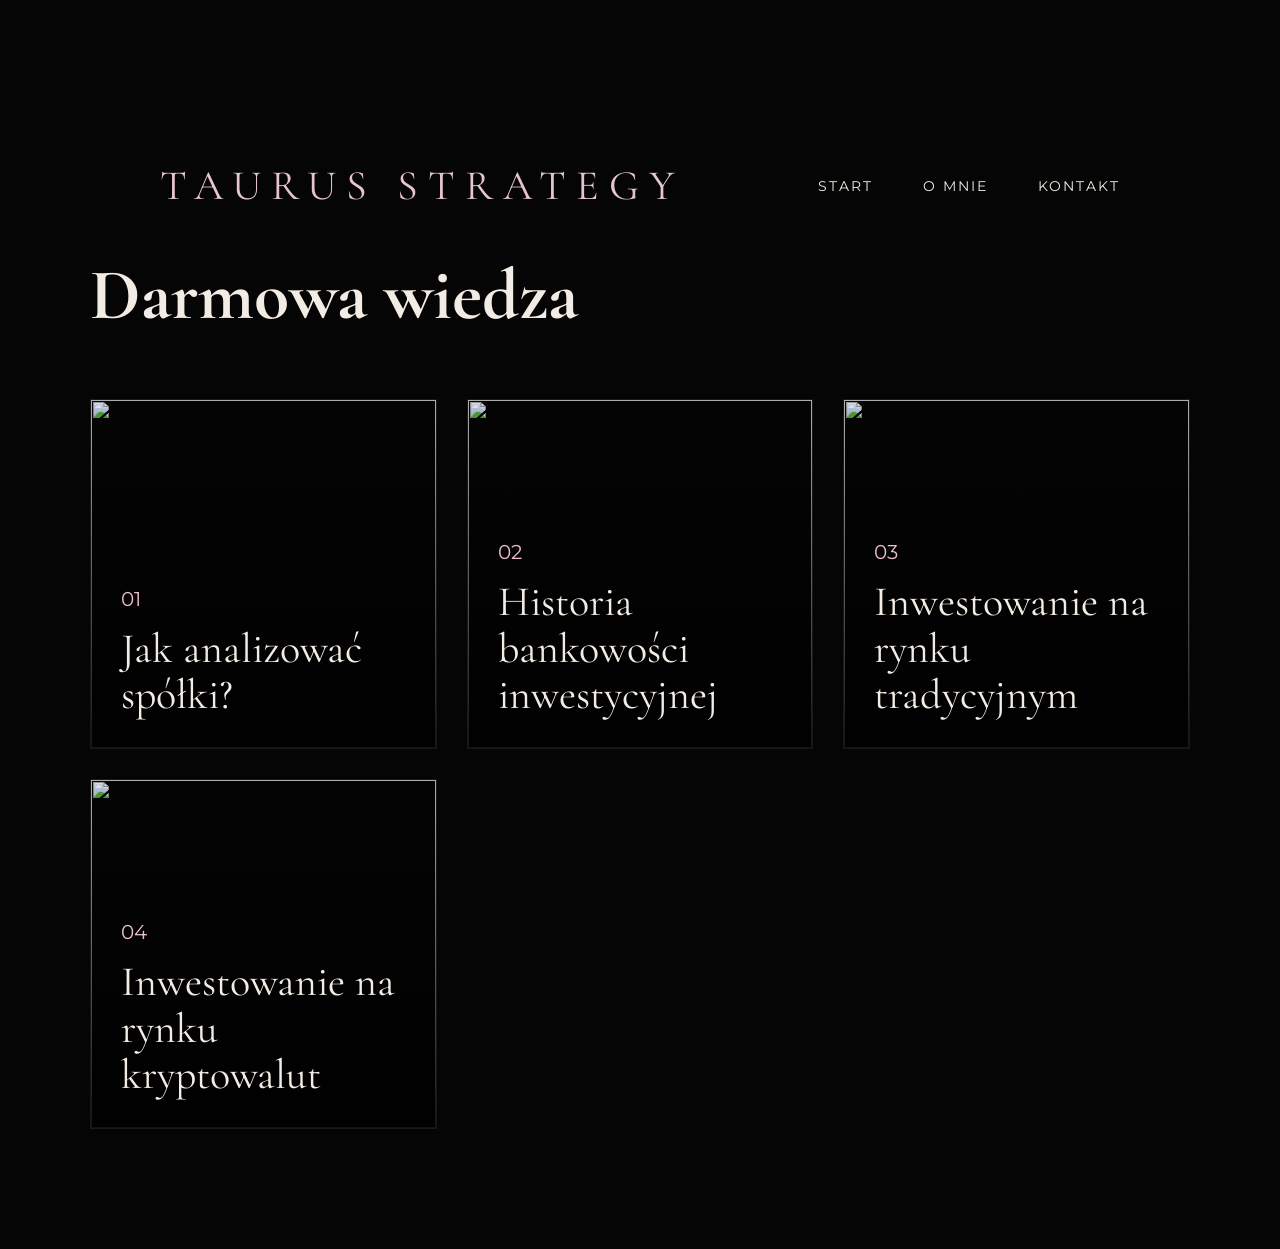
==== darmowa-edukacja.html @ 672e5f06 "Create darmowa-edukacja.html" ====
<!DOCTYPE html>
<html lang="pl">
<head>
<meta charset="UTF-8">
<meta name="viewport" content="width=device-width, initial-scale=1.0">
<title>Darmowa wiedza</title>
<link rel="stylesheet" href="style.css">
</head>
<body>

<section class="section">

<nav>
<div class="logo">TAURUS STRATEGY</div>

<div class="menu">
<a href="index.html">Start</a>
<a href="o-mnie.html">O mnie</a>
<a href="kontakt.html">Kontakt</a>
</div>
</nav>

<h1 class="section-title">Darmowa wiedza</h1>

<div class="cards">

<a href="#" class="card">
<img src="images/hero.jpg">
<div class="card-overlay">
<div class="card-number">01</div>
<div class="card-title">Jak analizować spółki?</div>
</div>
</a>

<a href="#" class="card">
<img src="images/hero.jpg">
<div class="card-overlay">
<div class="card-number">02</div>
<div class="card-title">Historia bankowości inwestycyjnej</div>
</div>
</a>

<a href="#" class="card">
<img src="images/hero.jpg">
<div class="card-overlay">
<div class="card-number">03</div>
<div class="card-title">Inwestowanie na rynku tradycyjnym</div>
</div>
</a>

<a href="#" class="card">
<img src="images/hero.jpg">
<div class="card-overlay">
<div class="card-number">04</div>
<div class="card-title">Inwestowanie na rynku kryptowalut</div>
</div>
</a>

</div>

</section>

</body>
</html>
---- style.css ----
@import url('https://fonts.googleapis.com/css2?family=Cormorant+Garamond:wght@300;400;500;600&family=Montserrat:wght@300;400;500&display=swap');

*{
    margin:0;
    padding:0;
    box-sizing:border-box;
}

body{
    background:#050505;
    color:#f3ece4;
    font-family:'Montserrat', sans-serif;
    overflow-x:hidden;
}

a{
    text-decoration:none;
    color:inherit;
}

.hero{
    min-height:100vh;
    background:
        linear-gradient(rgba(0,0,0,.55), rgba(0,0,0,.65)),
        url('images/hero.jpg');
    background-size:cover;
    background-position:center;
    position:relative;
}

nav{
    display:flex;
    justify-content:space-between;
    align-items:center;
    padding:40px 70px;
    position:relative;
    z-index:10;
}

.logo{
    font-size:42px;
    letter-spacing:10px;
    color:#e7c5cf;
    font-family:'Cormorant Garamond', serif;
}

.menu{
    display:flex;
    gap:50px;
}

.menu a{
    font-size:14px;
    letter-spacing:2px;
    text-transform:uppercase;
    transition:.3s;
}

.menu a:hover{
    color:#e7c5cf;
}

.hero-content{
    position:absolute;
    left:90px;
    top:50%;
    transform:translateY(-50%);
    max-width:650px;
}

.hero-script{
    font-family:'Cormorant Garamond', serif;
    font-style:italic;
    font-size:120px;
    line-height:.9;
    color:#efbfd0;
    font-weight:300;
}

.hero-main{
    font-family:'Cormorant Garamond', serif;
    font-size:95px;
    line-height:1;
    margin-bottom:35px;
}

.hero-text{
    color:#efbfd0;
    letter-spacing:3px;
    line-height:1.8;
    text-transform:uppercase;
    font-size:18px;
    margin-bottom:40px;
}

.btn{
    border:1px solid #efbfd0;
    padding:18px 38px;
    border-radius:50px;
    display:inline-block;
    transition:.4s;
    color:#efbfd0;
}

.btn:hover{
    background:#efbfd0;
    color:#000;
}

.section{
    padding:120px 90px;
}

.section-title{
    font-size:72px;
    font-family:'Cormorant Garamond', serif;
    margin-bottom:60px;
    color:#f3ece4;
}

.cards{
    display:grid;
    grid-template-columns:repeat(auto-fit,minmax(280px,1fr));
    gap:30px;
}

.card{
    height:350px;
    position:relative;
    overflow:hidden;
    border:1px solid rgba(255,255,255,.08);
}

.card img{
    width:100%;
    height:100%;
    object-fit:cover;
    transition:.6s;
}

.card:hover img{
    transform:scale(1.05);
}

.card-overlay{
    position:absolute;
    inset:0;
    background:linear-gradient(to top, rgba(0,0,0,.9), rgba(0,0,0,.1));
    padding:30px;
    display:flex;
    flex-direction:column;
    justify-content:flex-end;
}

.card-number{
    color:#efbfd0;
    margin-bottom:15px;
    font-size:20px;
}

.card-title{
    font-size:42px;
    font-family:'Cormorant Garamond', serif;
    line-height:1.1;
}

.about-grid{
    display:grid;
    grid-template-columns:1fr 1fr;
    gap:80px;
    align-items:center;
}

.about-img{
    width:100%;
    border-radius:10px;
}

.about-text h2{
    font-size:70px;
    font-family:'Cormorant Garamond', serif;
    margin-bottom:25px;
}

.about-text p{
    line-height:2;
    color:#d7d0cb;
    margin-bottom:20px;
}

.form{
    max-width:700px;
}

.form input,
.form textarea{
    width:100%;
    background:transparent;
    border:1px solid rgba(255,255,255,.1);
    padding:20px;
    margin-bottom:20px;
    color:white;
}

.form textarea{
    height:180px;
}

.footer{
    text-align:center;
    padding:50px;
    color:#888;
}

@media(max-width:900px){

    nav{
        padding:30px;
        flex-direction:column;
        gap:25px;
    }

    .menu{
        gap:20px;
        flex-wrap:wrap;
        justify-content:center;
    }

    .hero-content{
        left:30px;
        right:30px;
    }

    .hero-script{
        font-size:70px;
    }

    .hero-main{
        font-size:58px;
    }

    .section{
        padding:80px 30px;
    }

    .about-grid{
        grid-template-columns:1fr;
    }

    .logo{
        font-size:28px;
        letter-spacing:4px;
    }
}
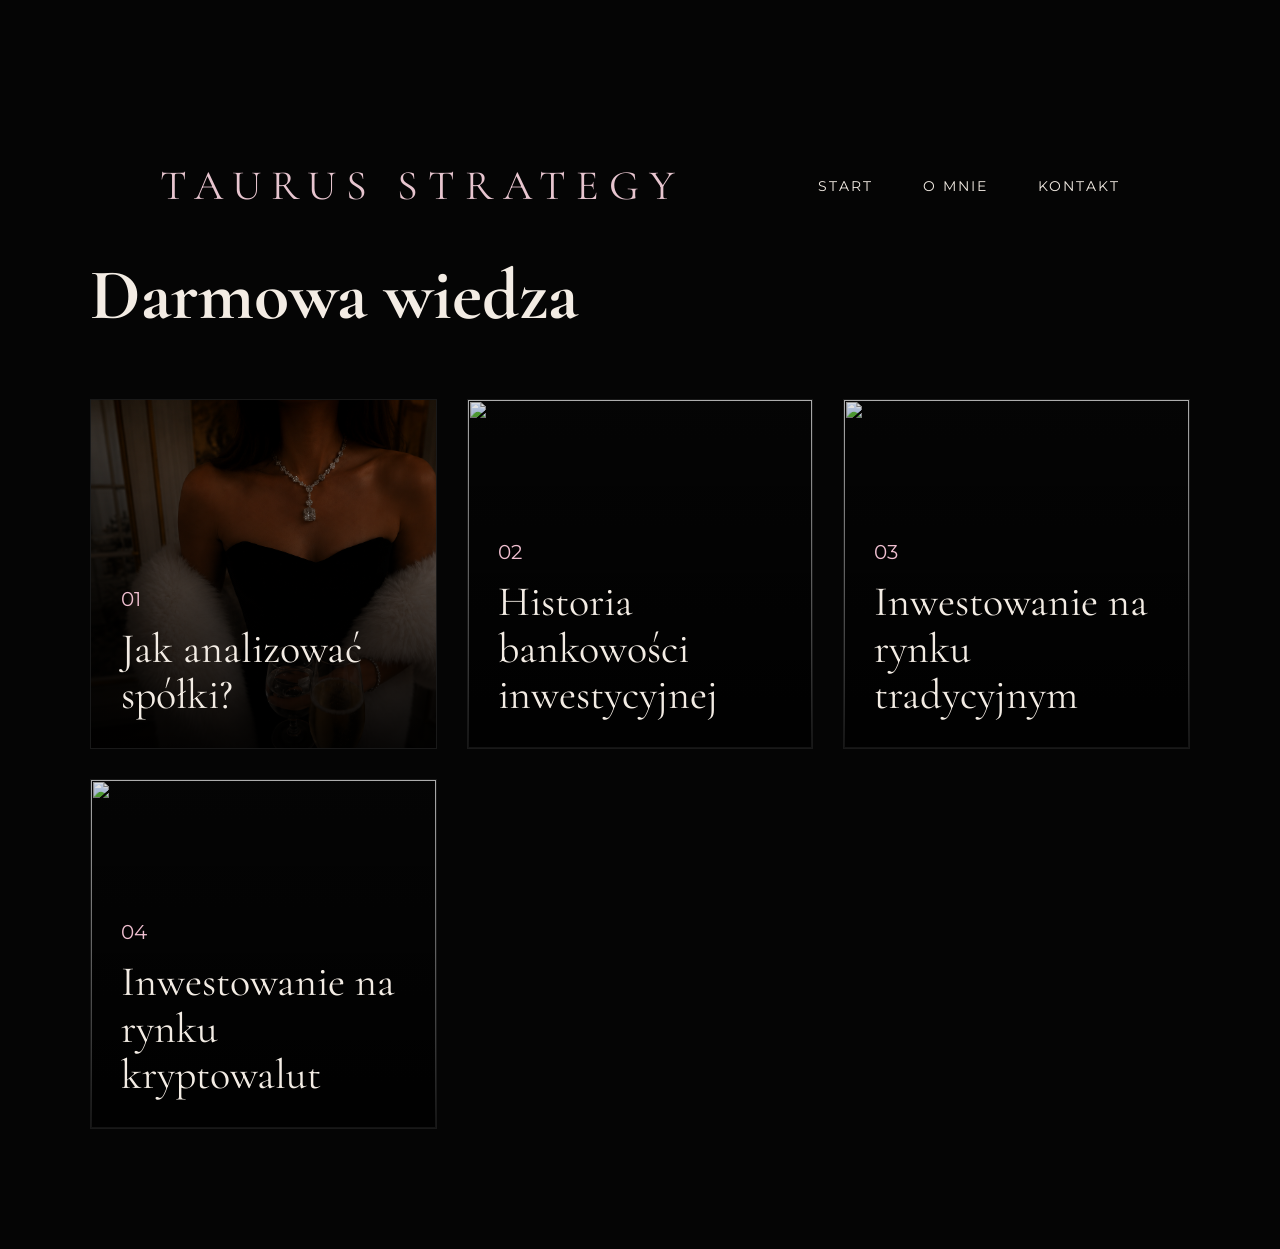
==== commit 65f725a7: "Update darmowa-edukacja.html" ====
--- a/darmowa-edukacja.html
+++ b/darmowa-edukacja.html
@@ -25,7 +25,7 @@
 <div class="cards">
 
 <a href="#" class="card">
-<img src="images/hero.jpg">
+<img src="photo-main.png">
 <div class="card-overlay">
 <div class="card-number">01</div>
 <div class="card-title">Jak analizować spółki?</div>
--- a/style.css
+++ b/style.css
@@ -22,7 +22,7 @@
     min-height:100vh;
     background:
         linear-gradient(rgba(0,0,0,.55), rgba(0,0,0,.65)),
-        url('images/hero.jpg');
+        url('photo-main.png');
     background-size:cover;
     background-position:center;
     position:relative;
